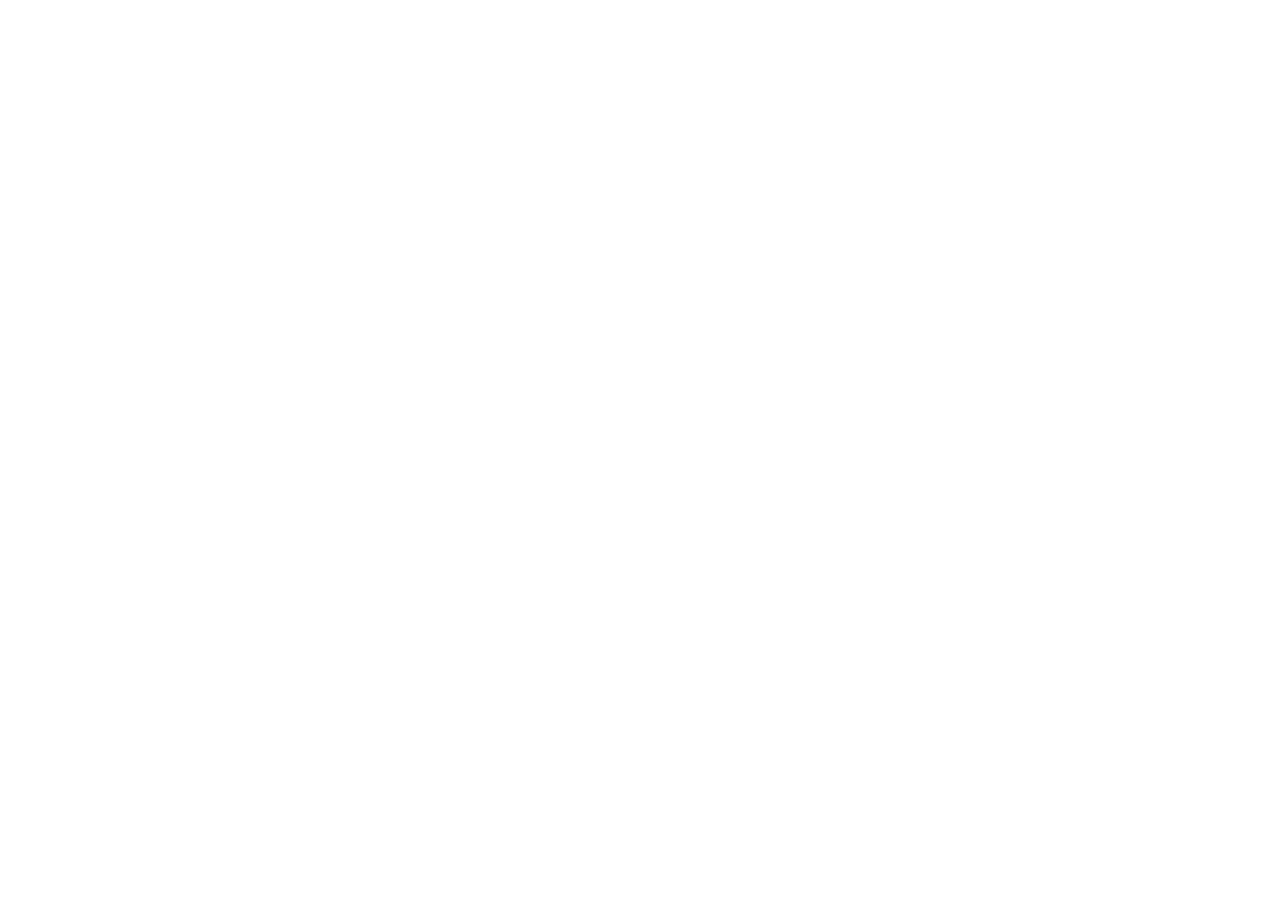
==== about.html @ 64f90c3c "Dillmill" ====
<!DOCTYPE html>
<html lang="en">

<head>
    <meta charset="UTF-8">
    <meta name="viewport" content="width=device-width, initial-scale=1.0">
    <title>Home | Dillmill Project</title>
    <!-- ===Tab icon=== -->
    <link rel="shortcut icon" href="./assets/images/fav-icon.png" type="image/x-icon">
    <!-- ===Core Theme style=== -->
    <link rel="stylesheet" href="./assets/css/style.css">
    <!-- ===Bootstrap CSS framework=== -->
    <link rel="stylesheet" href="./assets/css/bootstrap.min.css">
    <!-- ===Fontawesome font version 5.15.2=== -->
    <link rel="stylesheet" href="./assets/css/fontawesome.min.css">
    <!-- ===Core Theme Responsive Style=== -->
    <link rel="stylesheet" href="./assets/css/responsive.css">
    <!-- ===Pacifico Font from Google Font=== -->
    <link rel="preconnect" href="https://fonts.gstatic.com">
    <link rel="stylesheet" href="https://fonts.googleapis.com/css2?family=Pacifico&display=swap">
</head>

<body>




    <!-- All Javascript Files are Connected -->
    <script src="./assets/js/jquery-1.2.min.js"></script>
    <script src="./assets/js/jquery-migrate.min.js"></script>
    <script src="./assets/js/popper.min.js"></script>
    <script src="./assets/js/bootstrap.min.js"></script>
    <script src="./assets/js/fontawesome.min.js"></script>
    <script src="./assets/js/6332f77505.js"></script>
    <script src="./assets/js/main.js"></script>
</body>

</html>
---- assets/css/style.css ----
/* 
    Theme Name: DillMill,
    Version: 1.2,
    Design by Mahadi Hassan
*/


/* === Pasifico Font Connected=== */

@font-face {
    src: url(../font/Pacifico.ttf);
    font-family: 'Pasifico-RegularFont';
}


/* === Open Sans Hebrew Condensed Font === */

@font-face {
    src: url(../font/OpenSansHebrewCondensed-Regular.ttf);
    font-family: 'OpenSansHebrewCondensed-Regular';
}

@font-face {
    src: url(../font/OpenSansHebrewCondensed-Bold.ttf);
    font-family: 'OpenSansHebrewCondensed-Bold';
}

@font-face {
    src: url(../font/OpenSansHebrewCondensed-Light.ttf);
    font-family: 'OpenSansHebrewCondensed-Light';
}

@font-face {
    src: url(../font/OpenSansHebrewCondensed-ExtraBold.ttf);
    font-family: 'OpenSansHebrewCondensed-ExtraBold';
}


/* ===Core Style Root Varriable=== */

:root {
    --home_banner: url(../images/home_banner.png);
    --btn_color: #fa6c48;
    --head_main_font: 'Anton', sans-serif;
}


/* ===Defult CSS are Start from here===*/

* {
    margin: 0;
    padding: 0;
    outline: 0;
    list-style: none;
    text-decoration: none;
}

a:hover {
    text-decoration: none !important;
}

.clr {
    clear: both;
}


/* ===Header Section Start=== */

#header {
    background: #fa6c48;
    padding: 10px 0px;
}

.ths_call_center {
    text-align: center;
}

.ths_call_center a {
    color: #fff;
    font-size: 18px;
}

.offer p {
    color: #fff;
    margin-bottom: 0 !important;
}

.login_lang ul {
    margin-bottom: 0 !important;
}

.login_lang ul li {
    display: inline-block;
}

.login_lang ul li a {
    color: #fff;
    display: inline-block;
    padding: 0px 10px;
    position: relative;
}

.acc_icon {
    background: rgb(0 0 0 / 22%);
    border-radius: 50%;
    height: 20px;
    width: 20px;
    display: inline-block;
    position: relative;
}

.acc_icon i {
    font-size: 10px;
    position: absolute;
    top: 5px;
    left: 6px;
}

.lang_option {
    position: relative;
}

.login span {
    margin-bottom: -5px;
}

.lang_option::before {
    position: absolute;
    right: -20px;
    top: 2px;
    font-family: 'Font Awesome 5 Pro';
    content: '\f078';
    font-size: 12px;
    color: gray;
}


/* ===Header Section End=== */


/* === Navigation Section Start=== */

#navigation_bar {
    background: #fff;
}

.navigation_main {
    padding: 15px 0px;
}

.nav_logo {
    text-align: center;
    font-size: 32px;
}

.nav_logo {
    text-align: center;
    font-size: 32px;
    font-family: 'Pasifico-RegularFont';
}

.logo_part_1 {
    color: #fa6c48;
}

.logo_part_2 {
    color: #140735;
}

.nav_list {
    text-align: center;
}

.nav_list ul {
    margin-bottom: 0 !important;
}

.nav_list ul li {
    display: inline-block;
}

.nav_list ul li a {
    font-size: 22px;
    font-family: 'OpenSansHebrewCondensed-Bold';
    padding: 10px 20px;
    color: #111;
    position: relative;
    display: inline-block;
    transition: all linear .5s;
}

.nav_list ul li a:hover {
    color: #fa6c48;
}

.nav_list ul li a::after {
    position: absolute;
    content: '';
    bottom: 0;
    left: 50%;
    width: 0px;
    height: 2px;
    background: #fa6c48;
    transform: translate(-50%, -50%);
    transition: all linear .5s;
}

.nav_list ul li a:hover::after {
    width: 19px;
}

.nav_active {
    color: #fa6c48 !important;
}

.search_cart {
    text-align: right;
}

.search_cart ul {
    margin-bottom: 0;
}

.search_cart ul li {
    display: inline-block;
    margin: 15px;
    position: relative;
}

a.search_btn {
    font-size: 18px;
    color: #c4d8e3;
    position: relative;
}

a.search_btn:hover {
    color: #c4d8e3;
}

.search_btn::after {
    position: absolute;
    content: '';
    top: 0;
    right: -13px;
    width: 2px;
    height: 100%;
    background: #c4d8e3;
}

a.cart_bag {
    background: #fa6c48;
    height: 30px;
    width: 30px;
    display: block;
    text-align: center;
    border-radius: 50%;
    color: #fff;
    position: relative;
    line-height: 30px;
}

a.cart_bag:hover {
    color: #fff;
}

a.cart_bag .cart_counter {
    color: #111;
    background: #fff;
    height: 15px;
    width: 15px;
    display: block;
    font-size: 12px;
    border-radius: 50%;
    line-height: 15px;
    position: absolute;
    top: -7px;
    right: -4px;
}


/* === Navigation Section End=== */


/* ===Banner Section Start=== */

#banner {
    background: var(--home_banner);
    background-position: center;
    background-size: cover;
    background-repeat: no-repeat;
    position: relative;
}

#banner::after {
    position: absolute;
    content: '';
    background: url(../images/banner_after.png);
    background-repeat: no-repeat;
    bottom: 0;
    left: 0;
    width: 100%;
    height: 70px;
}

.banner_content {
    text-align: center;
    padding: 245px 0px;
    position: relative;
    z-index: 1;
}

.bnr_content_main h1 {
    margin-bottom: 0px !important;
}

.bnr_content_main {
    margin-top: 10px;
    margin-bottom: 10px;
}

.bnr_content_main h1 {
    font-family: var(--head_main_font);
    color: #fff;
    text-transform: uppercase;
    letter-spacing: 5px;
    font-size: 92px;
    text-shadow: 2px 2px 1px #111;
}

.sub_head {
    color: #fff;
    font-size: 22px;
    font-family: 'Pasifico-RegularFont';
    text-shadow: 2px 2px 1px #111;
}

.banner_btn {
    display: inline-block;
    background: var(--btn_color);
    padding: 15px 30px;
    color: #fff;
    font-family: OpenSansHebrewCondensed-Bold;
    letter-spacing: 1px;
    border-radius: 10px;
    margin-top: 60px;
    position: relative;
    /* height: 55px; */
    /* width: 195px; */
    /* line-height: 55px; */
}

.banner_btn::after {
    position: absolute;
    content: '\f30b';
    font-family: 'Font Awesome 5 Pro';
    top: 16px;
    right: 10px;
}

.banner_btn:hover {
    color: #fff;
}

.banner_big_text {
    position: absolute;
    font-size: 250px;
    top: 205px;
    left: 100px;
    font-family: 'Pasifico-RegularFont';
    z-index: -1;
    color: transparent;
    -webkit-text-stroke: .5px aliceblue;
}


/* ===Banner Section End=== */


/* ===About Section Start=== */

.about_main {
    padding: 50px 0px;
    position: relative;
}

.about_main::before {
    position: absolute;
    content: url(../images/about_before.png);
    top: 0;
    left: 0;
}

.about_main::after {
    position: absolute;
    content: url(../images/about_after.png);
    bottom: 0;
    right: 0;
}

.about_title {
    text-align: center;
}

.about_title img {
    display: inline-block;
}

.abt_title_text {
    margin-top: 25px;
}

.at_title {
    display: block;
    text-transform: uppercase;
}

.at_p-1 {
    font-family: 'OpenSansHebrewCondensed-Bold';
    font-size: 42px;
    color: #140735;
    margin-right: 5px;
}

.at_p-2 {
    font-size: 42px;
    font-family: 'OpenSansHebrewCondensed-Light';
    color: #fa7654;
    margin-left: 5px;
}

.abt_bg {
    position: absolute;
    left: 50%;
    transform: translate(-50%, -50%);
    font-size: 78px;
    font-family: 'Pasifico-RegularFont';
    color: transparent;
    -webkit-text-stroke: 1px #111;
    opacity: 0.1;
    top: 159px;
}

.about_details {
    text-align: center;
    padding: 0px 220px;
    font-size: 21px;
    font-family: 'OpenSansHebrewCondensed-Regular';
    color: #003;
}

.fruit {
    text-align: center;
}

.food_card {
    background: #f2f2f2;
    padding: 15px 10px;
    height: 260px;
    overflow: hidden;
    box-shadow: 0px 0px 10px -5px rgb(0 0 0 / 50%);
    transition: all linear 0.35s;
    width: 510px;
}

.food_card:hover {
    transform: translate(0px, -10px);
}

.food_card ul {
    margin-bottom: 0 !important;
}

.food_card ul li {
    display: inline-block;
}

.fc-img {
    width: 240px;
    position: relative;
}

.fc-img img {
    position: absolute;
    bottom: -100px;
    left: -60px;
}

.fc-details {
    margin-left: -30px;
    padding: 37px 0px;
    /* position: relative; */
}


/* .fc-details::after {
    position: absolute;
    content: url(../images/card_after.png);
    bottom: -90px;
    right: -50px;
} */

.card-after-1 {
    position: relative;
}

.card-after-1::after {
    position: absolute;
    content: url(../images/card_after.png);
    bottom: -90px;
    right: -50px;
}

.card-after-2 {
    position: relative;
}

.card-after-2::after {
    position: absolute;
    content: url(../images/card_after-1.png);
    bottom: -90px;
    right: -50px;
}

.fc-details h3 {
    font-family: 'OpenSansHebrewCondensed-ExtraBold';
    letter-spacing: 2px;
    color: #140735;
}

.fc-details p {
    font-family: 'OpenSansHebrewCondensed-light';
    color: #b3adb8;
    font-size: 18px;
    letter-spacing: 2px;
}


/* ===About Section End=== */


/* ===Counter Section Start=== */

#counter {
    background: #000033;
    position: relative;
    z-index: 1;
}

#counter::after {
    position: absolute;
    content: '';
    top: 0;
    left: 0;
    background: url(../images/counter_bg.png);
    height: 100%;
    width: 100%;
    background-position: center;
    background-repeat: no-repeat;
    background-size: cover;
    z-index: -1;
}

.counter-bg {
    position: relative;
}

.counter-bg::before {
    position: absolute;
    content: url(../images/wave-white-hor.png);
    top: -55px;
    right: 0;
    transform: rotate( -180deg);
}

.counter-bg::after {
    position: absolute;
    content: url(../images/wave-white-hor.png);
    bottom: -55px;
    right: 0;
}

.counter_main {
    padding: 100px 0px;
}

.counter_body {
    text-align: center;
}

.counter_number {
    color: #fff;
    font-size: 42px;
    font-family: 'OpenSansHebrewCondensed-Bold';
}

.counter_body p {
    font-family: 'OpenSansHebrewCondensed-Light';
    color: #fff;
    letter-spacing: 2px;
    font-size: 16px;
}


/* ===Counter Section End=== */


/* ===Product Selection area start=== */

.products_main {
    padding: 85px 0px;
    position: relative;
}

.products_main::after {
    position: absolute;
    content: url(../images/product_main_after.png);
    left: 0;
    bottom: 0;
}

.product_head {
    text-align: center;
}

.product_title_text {
    margin-top: 25px;
}

.pt_title {
    display: block;
    position: relative;
}

.pt_title .pt-p1 {
    color: #003;
    font-size: 42px;
    font-family: 'OpenSansHebrewCondensed-Bold';
    text-transform: uppercase;
}

.pt_title .pt-p2 {
    font-size: 42px;
    margin-left: 20px;
    font-family: 'OpenSansHebrewCondensed-Light';
    color: #fa6c48;
}

.pt_bg {
    font-size: 78px;
    font-family: 'Pasifico-RegularFont';
    color: transparent;
    -webkit-text-stroke: 1px #111;
    opacity: 0.1;
    position: absolute;
    bottom: 68px;
    left: 50%;
    transform: translate(-50%, -50%);
}

.pt_details {
    margin-top: 25px;
}

.pt_details p {
    font-family: 'OpenSansHebrewCondensed-Regular';
    color: #000033;
    font-size: 21px;
    padding: 0px 210px;
}

.pt_tab_link {
    text-align: center;
}

.pt_tab_link ul {
    margin-bottom: 0 !important;
}

.pt_tab_link ul li {
    display: inline-block;
}

.pt_tab_link ul li a {
    display: block;
    height: 100px;
    width: 100px;
    color: #003;
    transition: all linear .35s;
    border: 1px solid transparent;
}

.pt_tab_link ul li a:hover {
    border: 1px solid #fa6c48;
    color: #fa6c48;
}

.product-card {
    text-align: center;
    border: .5px solid #e1e1e1;
    width: 256px;
    height: 335px;
    position: relative;
    cursor: pointer;
    transition: all ease-in-out .25s;
    overflow: hidden;
}

.product-card:hover {
    border: .5px solid #fa6c48;
}

.pc-rating ul li {
    display: inline-block;
    color: #FFDF00;
}

.pc-title h4 {
    font-size: 24px;
    font-family: 'OpenSansHebrewCondensed-Bold';
    color: #003;
}

.pc-main-price {
    margin-bottom: 0 !important;
    font-size: 18px;
    font-family: 'OpenSansHebrewCondensed-Bold';
    color: #003;
}

.pc-offer-price {
    position: relative;
}

.pc-offer-price::after {
    position: absolute;
    height: 2.5px;
    width: 47px;
    background: #003;
    top: 11px;
    left: 0;
    content: '';
}

.pc-ovly {
    position: absolute;
    height: 100%;
    width: 100%;
    background: rgba(210, 209, 209, 0.47);
    top: 0;
    left: 0;
    opacity: 0;
    transition: all ease-in-out 0.35s;
    transform: translate(50px, 30px);
    z-index: 1;
}

.pc-ovly-main {
    position: relative;
    padding: 143px 0px;
}

.pc-ovly-cart {
    display: block;
    color: #fff;
    height: 50px;
    width: 50px;
    margin: auto;
    background: red;
    line-height: 50px;
    border-radius: 50%;
}

.pc-ovly-cart:hover {
    color: #fff;
    background: #000033;
}

.pc-like:hover {
    color: #111;
}

.pc-like {
    position: absolute;
    top: 10px;
    right: 15px;
    color: #fa6c48;
}

.pc-hot-feature {
    background: #fa6c48;
    display: block;
    position: absolute;
    transform: rotate(-90deg);
    font-size: 18px;
    font-family: 'OpenSansHebrewCondensed-Bold';
    color: #fff;
    border-top-left-radius: 25px;
    border-bottom-left-radius: 25px;
    top: 17px;
    left: 0;
    height: 30px;
    width: 65px;
    line-height: 30px;
    z-index: 9;
}

.pc-hot-save-offer {
    position: absolute;
    display: block;
    right: 0;
    top: 12px;
    background: #003;
    height: 30px;
    width: 55px;
    line-height: 30px;
    color: #fff;
    font-size: 18px;
    font-family: 'OpenSansHebrewCondensed-Bold';
    border-top-left-radius: 25px;
    border-bottom-left-radius: 25px;
    /* z-index: 9; */
}

.product-card:hover>.pc-ovly {
    opacity: 1;
    transform: translate(0px, 0px);
}

.product-card-more-btn {
    text-align: center;
    padding: 25px 0px;
}

.product-card-more-btn a {
    display: inline-block;
    background: var(--btn_color);
    color: #fff;
    width: 190px;
    height: 50px;
    line-height: 50px;
    border-radius: 15px;
    transition: all ease .35s;
    font-size: 18px;
    font-family: 'OpenSansHebrewCondensed-Bold';
}

.product-card-more-btn a:hover {
    box-shadow: 2px 2px 3px 0px rgb(250 108 72);
    color: #fff;
}


/* ===Product Selection area End=== */


/* ===Product offer Deals start=== */

section#offer {
    background: url(../images/offer_bg.png);
    background-repeat: no-repeat;
    background-position: 7px -45px;
    background-size: cover;
}

.offer_main {
    padding: 145px 0px;
}

h2.offer_h2 {
    font-size: 42px;
    font-family: 'OpenSansHebrewCondensed-Bold';
    text-transform: uppercase;
    letter-spacing: 5px;
}

h2.offer_h2 span {
    font-family: 'OpenSansHebrewCondensed-Light';
    margin-left: 15px;
}

.offer_body_head p {
    font-size: 18px;
    font-family: 'OpenSansHebrewCondensed-Light';
}

.offer_body {
    background: #000033;
    color: #fff;
    padding: 100px 80px;
    width: 920px;
    height: 575px;
    margin: auto;
    border-radius: 10px;
    box-shadow: 0px 0px 4px 2px #000033bd;
    position: relative;
}

span.discount_before {
    font-family: 'Pasifico-RegularFont';
    font-size: 52px;
    color: #dfe1e5;
    position: absolute;
    top: -65px;
    left: -31px;
    z-index: 1;
    letter-spacing: 3px;
}

.offer-list-col ul li {
    margin-top: 25px;
}

.ol-col-body {
    display: flex;
    flex-direction: row;
    transition: all linear .35s;
}

.ol-col-details {
    margin-left: 15px;
}

.ol-col-details p {
    margin-bottom: 0 !important;
    font-family: 'OpenSansHebrewCondensed-Regular';
    text-align: justify;
    font-size: 14px;
    margin: 15px 0px;
}

.ol-col-icon {
    height: 70px;
    width: 70px;
    /* background: red; */
    border-radius: 50%;
    text-align: center;
    line-height: 70px;
    color: #111;
    transition: all linear .5s;
}

.ol-icon-1 {
    background: #ffb85f;
}

.ol-icon-2 {
    background: #ff7a5a;
}

.ol-icon-3 {
    background: #fcf4d9;
}

.ol-icon-4 {
    background: #8ed2c9;
}

.ol-icon-5 {
    background: #00aaa0;
}

.ol-icon-6 {
    background: #ff7a5a;
}

.ol-col-body:hover>.ol-icon-1,
.ol-col-body:hover>.ol-icon-2,
.ol-col-body:hover>.ol-icon-3,
.ol-col-body:hover>.ol-icon-4,
.ol-col-body:hover>.ol-icon-5,
.ol-col-body:hover>.ol-icon-6 {
    background: #1b1037;
    color: #fff;
}


/* ===Product offer Deals End=== */


/* ===Gallery Section Start=== */

.gallery-col {
    cursor: pointer;
}

.gallery_img {
    position: relative;
    display: block;
    text-align: center;
}

.gallery_title {
    position: absolute;
    width: 100%;
    left: 50%;
    top: 185px;
    transform: translate(-50%, -50%);
    font-size: 42px;
    color: #fff;
    font-family: 'OpenSansHebrewCondensed-Bold';
}


/* ===Gallery Section End=== */


/* ===Service Process Start=== */

.service_process_main {
    background: url(../images/process_bg.png);
    background-repeat: no-repeat;
    background-position: center;
    background-size: cover;
    position: relative;
    z-index: 1;
}

.service_process_main::before {
    content: url(../images/wave-white-hor.png);
    position: absolute;
    top: -7px;
    left: 0;
    transform: rotate( -180deg);
    width: 100%;
}

.service_process_main::after {
    position: absolute;
    content: '';
    top: 0;
    left: 0;
    height: 100%;
    width: 100%;
    background: #2b1d49d9;
    z-index: -1;
}

.sp-process {
    background: url(../images/process_system_bg.png);
}

ul.pcc-list {
    margin-bottom: 0;
    padding: 15px 65px;
}

ul.pcc-list li {
    display: block;
    float: left;
    font-size: 21px;
    font-family: 'OpenSansHebrewCondensed-Bold';
    color: #000033;
    text-transform: uppercase;
}

span.pc-text {
    display: block;
    font-size: 16px;
    font-family: 'OpenSansHebrewCondensed-Light';
    text-transform: uppercase;
}

.pc-details {
    padding: 0px 15px;
}

.sp-body {
    position: relative;
}

.sp-process {
    background: url(../images/process_system_bg.png);
    background-color: #fff;
    background-position: center;
    background-repeat: no-repeat;
    background-size: cover;
    padding: 45px 0px;
    border-radius: 5px;
    position: absolute;
    bottom: -160px;
    left: 50%;
    transform: translate(-50%, -50%);
    width: 100%;
    box-shadow: 0px 0px 24px 6px rgb(0 0 0 / 15%);
}

a.playButton:hover>i {
    transform: scale(1.5);
}

a.playButton i {
    font-size: 42px;
    color: #fff;
    transition: all ease-out .5s;
    transform: scale(1);
}

a.playButton {
    display: block;
    text-align: center;
    padding: 175px 0px;
}

span.sp_special-products {
    font-family: 'Pasifico-RegularFont';
    font-size: 84px;
    color: #fff;
    position: absolute;
    right: -387px;
    bottom: 90px;
    opacity: 0.2;
}


/* ===Service Process End=== */


/* ===New Arrival Section Start=== */

.new_arrival_main {
    padding-top: 200px !important;
    padding-bottom: 150px !important;
}

.new_arrival_head {
    text-align: center;
}

.nah_head_title {
    position: relative;
}

.nah_title {
    font-size: 42px;
    color: #000033;
    font-family: 'OpenSansHebrewCondensed-Bold';
    letter-spacing: 2px;
    text-transform: uppercase;
    display: block;
}

.nah_title span {
    color: #fa6c48;
    font-family: 'OpenSansHebrewCondensed-Light';
}

.nah_after {
    font-size: 76px;
    color: transparent;
    -webkit-text-stroke: 1px #111;
    font-family: 'Pasifico-RegularFont';
    position: absolute;
    top: 18px;
    left: 50%;
    transform: translate(-50%, -50%);
    opacity: 0.1;
}

.nah_head_details p {
    font-family: 'OpenSansHebrewCondensed-Regular';
    font-size: 21px;
    color: #000033;
    padding: 0px 210px;
}

.new_product_bg {
    position: relative;
}

.npbg-ovly {
    position: absolute;
    bottom: 65px;
    right: 75px;
    font-family: 'Pasifico-RegularFont';
    font-size: 100px;
    color: #fff;
}

.new_product_sm-1 {
    padding: 0px 33px;
}

.new_product_rating ul {
    margin-bottom: 0;
}

.new_product_rating ul li {
    display: inline-block;
    color: #ffdf00;
}

h3.npd-title {
    font-family: 'OpenSansHebrewCondensed-Bold';
    text-transform: uppercase;
    font-size: 18px;
    color: #000033;
    margin-top: 15px;
}

span.new_product_price {
    font-family: 'OpenSansHebrewCondensed-Bold';
    color: #000033;
}


/* ===New Arrival Section End=== */


/* ===Our latest news Section Start=== */

.our_latest_news {
    background: #fffdef;
    padding: 95px 0px;
}

.latest-news_head {
    position: relative;
}

h2.ln_title {
    font-family: 'OpenSansHebrewCondensed-Bold';
    color: #000033;
    text-transform: uppercase;
    font-size: 42px;
    margin-left: 100px;
    margin-bottom: 0;
}

h2.ln_title span {
    font-family: 'OpenSansHebrewCondensed-Light';
    color: #fa6c48;
}

.latest_news_details p {
    font-family: 'OpenSansHebrewCondensed-Bold';
    font-size: 22px;
    color: #000033;
}

.latest_ovly {
    font-family: 'Pasifico-RegularFont';
    font-size: 78px;
    color: transparent;
    -webkit-text-stroke: 1px #000;
    opacity: .1;
    position: absolute;
    top: -50px;
    left: 30px;
}

.blog_card_details {
    margin-top: 15px;
}

span.blog-card-date {
    font-family: 'OpenSansHebrewCondensed-Regular';
    font-size: 18px;
    text-transform: uppercase;
    color: #000033;
}

span.blog-card-published {
    color: #bbbbba;
}

h3.blog-card-tite {
    font-family: 'OpenSansHebrewCondensed-Bold';
    color: #000033;
    font-size: 32px;
    margin-top: 10px;
}

a.blog-read_more_btn {
    color: #000033;
    font-family: 'OpenSansHebrewCondensed-Bold';
    font-size: 20px;
    transition: all linear .5s;
}

a.blog-read_more_btn:hover {
    color: #fa6c48;
}

.latest_news_blog_card {
    padding: 55px 0px 0px;
}


/* ===Our latest news Section End=== */


/* ===Footer Section Start=== */

.footer_main {
    background: #000033;
    position: relative;
    z-index: 1;
    padding: 90px 0px;
}

.footer_main::after {
    position: absolute;
    content: '';
    background: url(../images/footer_bg.png);
    background-repeat: no-repeat;
    background-size: cover;
    background-position: center;
    top: 0;
    left: 0;
    height: 100%;
    width: 100%;
    z-index: -1;
}

h2.ft-title {
    color: #fff;
    font-size: 42px;
    font-family: 'OpenSansHebrewCondensed-Bold';
}

p.footer-details {
    color: #fff;
    font-size: 18px;
    font-family: 'OpenSansHebrewCondensed-Light';
}

.footer_email_subscribe {
    text-align: center;
}

input.get_footer_email {
    padding: 9px 40px;
    width: 370px;
    height: 60px;
    background: #3a2f538f;
    border: 0;
    color: #fff;
    border-radius: 5px;
    font-family: 'OpenSansHebrewCondensed-Regular';
    margin-right: 10px;
}

input.footer_btn {
    width: 180px;
    height: 60px;
    background: var(--btn_color);
    border: 0;
    font-size: 18px;
    font-family: 'OpenSansHebrewCondensed-Bold';
    color: #fff;
    border-radius: 5px;
    margin-left: 10px;
}

ul.footer_social li {
    display: inline-block;
}

h3.footer_info-title {
    font-family: 'Pasifico-RegularFont';
    font-size: 32px;
    color: #fff;
}

.footer_info-details p {
    color: #fff;
    font-family: 'OpenSansHebrewCondensed-Light';
}

a.ft_social {
    display: block;
    height: 40px;
    width: 40px;
    line-height: 40px;
    color: #fff;
}

.footer_info-details ul li a {
    display: block;
    color: #fff;
    font-family: 'OpenSansHebrewCondensed-Light';
    font-size: 18px;
}

.footer_detail {
    padding: 35px 0px 0px;
}

.footer_copyright {
    text-align: center;
    color: #fff;
}

span.footer_ovly {
    position: absolute;
    color: #fff;
    font-family: 'Pasifico-RegularFont';
    font-size: 170px;
    bottom: -95px;
    left: 50%;
    transform: translate(-50%, -50%);
    opacity: .1;
    z-index: -1;
}


/* ===Footer Section End=== */
---- assets/css/responsive.css ----
/* 
    

*/
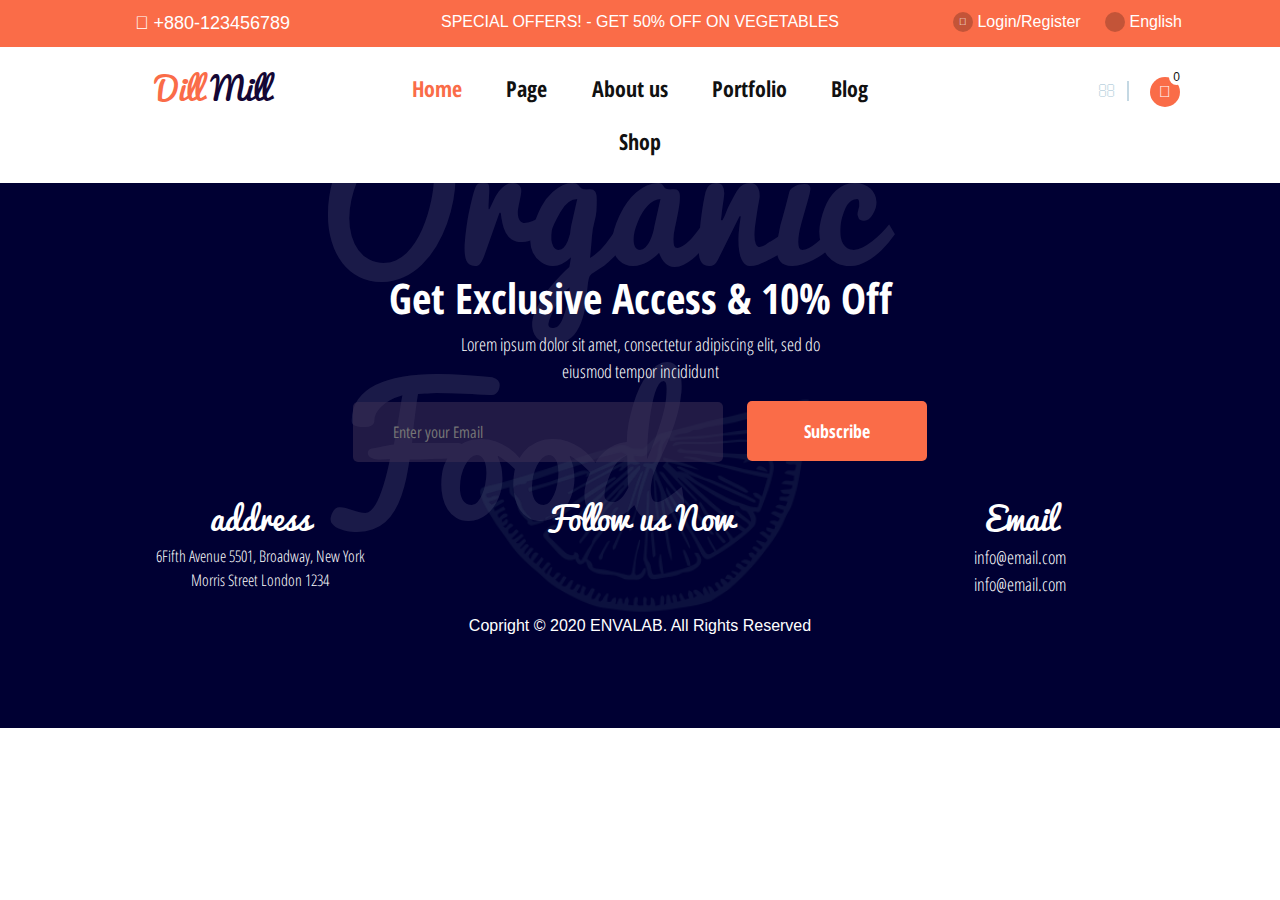
==== commit a8b9879f: "Initial Update Check-1" ====
--- a/about.html
+++ b/about.html
@@ -22,7 +22,209 @@
 
 <body>
 
-
+    <!-- ===Header Section Start=== -->
+    <header id="header">
+        <div class="container">
+            <!-- / -->
+            <div class="top_header_section">
+                <div class="row">
+                    <div class="col-md-3">
+                        <div class="ths_call_center text text-center">
+                            <a href="#">
+                                <i class="fas fa-headset"></i>
+                                <span>+880-123456789</span>
+                            </a>
+                        </div>
+                    </div>
+                    <div class="col-md-6">
+                        <div class="offer text-center">
+                            <p>SPECIAL OFFERS! - GET 50% OFF ON VEGETABLES</p>
+                        </div>
+                    </div>
+                    <div class="col-md-3">
+                        <div class="login_lang text-center">
+                            <ul>
+                                <li>
+                                    <a href="#" class="login">
+                                        <span class="acc_icon">
+                                            <i class="fas fa-lock"></i>
+                                        </span>
+                                        <span>Login/Register</span>
+                                    </a>
+                                </li>
+                                <li>
+                                    <a href="#" class="login">
+                                        <span class="acc_icon">
+                                            <i class="fas fa-pennant"></i>
+                                        </span>
+                                        <span class="lang_option">English</span>
+                                    </a>
+                                </li>
+                            </ul>
+                        </div>
+                    </div>
+                </div>
+            </div>
+        </div>
+    </header>
+    <!-- ===Header Section End=== -->
+
+    <!-- ===Navigation Section Start=== -->
+    <nav id="navigation_bar">
+        <div class="container">
+            <div class="navigation_main">
+                <div class="row">
+                    <!-- ===Logo part=== -->
+                    <div class="col-md-3">
+                        <a href="#">
+                            <div class="nav_logo">
+                                <span class="logo logo_part_1">Dill</span>
+                                <span class="logo logo_part_2">Mill</span>
+                            </div>
+                        </a>
+                    </div>
+                    <!-- ===Navigation Part=== -->
+                    <div class="col-md-6">
+                        <div class="nav_list">
+                            <ul>
+                                <li>
+                                    <a href="#" class="nav_active">Home</a>
+                                </li>
+                                <li>
+                                    <a href="#">Page</a>
+                                </li>
+                                <li>
+                                    <a href="about.html">About us</a>
+                                </li>
+                                <li>
+                                    <a href="#">Portfolio</a>
+                                </li>
+                                <li>
+                                    <a href="#">Blog</a>
+                                </li>
+                                <li>
+                                    <a href="#">Shop</a>
+                                </li>
+                            </ul>
+                        </div>
+                    </div>
+                    <!-- ===Search and Cart Part=== -->
+                    <div class="col-md-3">
+                        <div class="search_cart">
+                            <ul>
+                                <li>
+                                    <a href="#" class="search_btn">
+                                        <i class="fas fa-search"></i>
+                                    </a>
+                                </li>
+                                <li>
+                                    <a href="#" class="cart_bag">
+                                        <i class="fas fa-shopping-cart"></i>
+                                        <span class="cart_counter">0</span>
+                                    </a>
+                                </li>
+                            </ul>
+                        </div>
+                    </div>
+                </div>
+            </div>
+        </div>
+    </nav>
+    <!-- ===Navigation Section End=== -->
+
+    <!-- ===Page Breadcumb Section Start=== -->
+
+    <!-- ===Page Breadcumb Section End=== -->
+
+
+    <!-- ===Footer Section Start=== -->
+    <footer id="footer">
+        <div class="footer_main">
+            <div class="container">
+                <div class="footer">
+                    <!-- footer Head -->
+                    <div class="row">
+                        <div class="col-md-12">
+                            <div class="footer-title text-center">
+                                <h2 class="ft-title">Get Exclusive Access & 10% Off</h2>
+                                <p class="footer-details">Lorem ipsum dolor sit amet, consectetur adipiscing elit, sed do <br> eiusmod tempor incididunt </p>
+                            </div>
+                            <div class="footer_email_subscribe">
+                                <form action="" method="post" class="email_subscribe_form">
+                                    <input type="email" class="get_footer_email" placeholder="Enter your Email" required>
+                                    <input type="button" value="Subscribe" class="footer_btn" required>
+                                </form>
+                            </div>
+                        </div>
+                    </div>
+                    <!-- footer Section -->
+                    <div class="footer_detail">
+                        <div class="row">
+                            <div class="col-md-4 text-center">
+                                <div class="footer_info">
+                                    <h3 class="footer_info-title">address</h3>
+                                    <div class="footer_info-details">
+                                        <p>
+                                            6Fifth Avenue 5501, Broadway, New York <br> Morris Street London 1234</p>
+                                    </div>
+                                </div>
+                            </div>
+                            <div class="col-md-4 text-center">
+                                <div class="footer_info">
+                                    <h3 class="footer_info-title">Follow us Now</h3>
+                                    <div class="footer_info-details">
+                                        <ul class="footer_social">
+                                            <li>
+                                                <a href="#" class="ft_social">
+                                                    <i class="fab fa-facebook-f"></i>
+                                                </a>
+                                            </li>
+                                            <li>
+                                                <a href="#" class="ft_social">
+                                                    <i class="fab fa-twitter"></i>
+                                                </a>
+                                            </li>
+                                            <li>
+                                                <a href="#" class="ft_social">
+                                                    <i class="fab fa-behance"></i>
+                                                </a>
+                                            </li>
+                                            <li>
+                                                <a href="#" class="ft_social">
+                                                    <i class="fab fa-dribbble"></i>
+                                                </a>
+                                            </li>
+                                        </ul>
+                                    </div>
+                                </div>
+                            </div>
+                            <div class="col-md-4 text-center">
+                                <div class="footer_info">
+                                    <h3 class="footer_info-title">Email</h3>
+                                    <div class="footer_info-details">
+                                        <ul>
+                                            <li><a href="mailto:info@email.com">info@email.com</a></li>
+                                            <li><a href="mailto:info@email.com">info@email.com</a></li>
+                                        </ul>
+                                    </div>
+                                </div>
+                            </div>
+                        </div>
+                    </div>
+                    <!-- Footer copyright -->
+                    <div class="footer_copyright">
+                        <div class="row">
+                            <div class="col-md-12">
+                                <span class="ft_copyright">Copright &COPY; 2020 ENVALAB. All Rights Reserved</span>
+                            </div>
+                        </div>
+                    </div>
+                </div>
+            </div>
+            <span class="footer_ovly">Organic Food</span>
+        </div>
+    </footer>
+    <!-- ===Footer Section End=== -->
 
 
     <!-- All Javascript Files are Connected -->
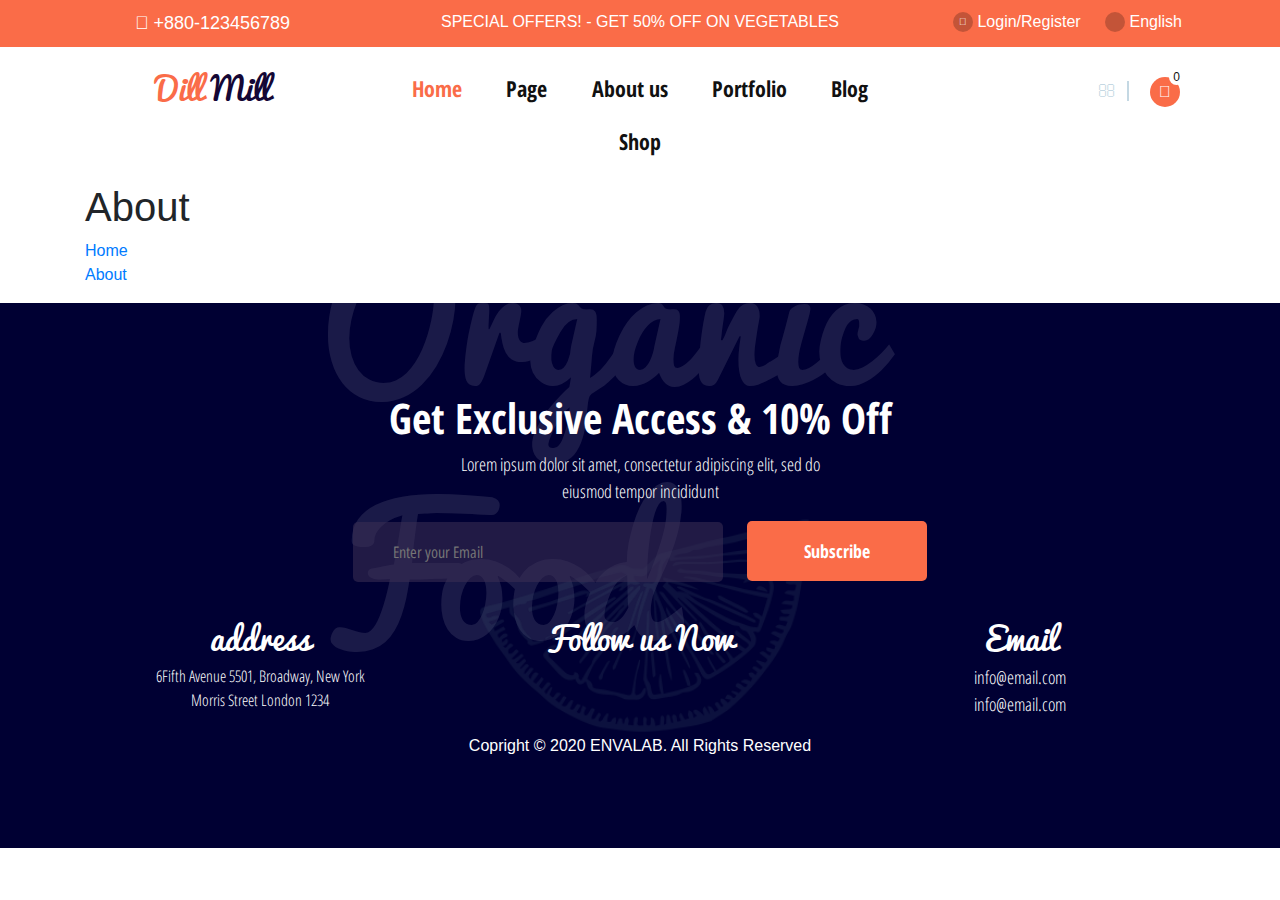
==== commit a6b60cb7: "Initial Primary Update-2" ====
--- a/about.html
+++ b/about.html
@@ -133,7 +133,25 @@
     <!-- ===Navigation Section End=== -->
 
     <!-- ===Page Breadcumb Section Start=== -->
-
+    <section id="about_breadcumb_title">
+        <div class="page-title">
+            <div class="container">
+                <div class="row">
+                    <div class="col-md-12">
+                        <div class="page-title-content">
+                            <h1 class="page-title-text">About</h1>
+                            <div class="page-nav-location">
+                                <ul>
+                                    <li><a href="#">Home</a></li>
+                                    <li><a href="#">About</a></li>
+                                </ul>
+                            </div>
+                        </div>
+                    </div>
+                </div>
+            </div>
+        </div>
+    </section>
     <!-- ===Page Breadcumb Section End=== -->
 
 
--- a/assets/css/style.css
+++ b/assets/css/style.css
@@ -279,6 +279,13 @@
 
 
 /* === Navigation Section End=== */
+
+
+/*>>>>>>>>>>>>>>>>>>>>>>>>>>>>>>>>>>>>>>>>>>>>>>>>>>>>>>>>>>>>>>>>>>
+
+                    Home Page CSS Start
+
+<<<<<<<<<<<<<<<<<<<<<<<<<<<<<<<<<<<<<<<<<<<<<<<<<<<<<<<<<<<<<<<<<<<*/
 
 
 /* ===Banner Section Start=== */
@@ -1404,4 +1411,38 @@
 }
 
 
-/* ===Footer Section End=== */+/* ===Footer Section End=== */
+
+
+/*>>>>>>>>>>>>>>>>>>>>>>>>>>>>>>>>>>>>>>>>>>>>>>>>>>>>>>>>>>>>>>>>
+
+            Home Page Section CSS End
+
+<<<<<<<<<<<<<<<<<<<<<<<<<<<<<<<<<<<<<<<<<<<<<<<<<<<<<<<<<<<<<<<<<*/
+
+
+/*>>>>>>>>>>>>>>>>>>>>>>>>>>>>>>>>>>>>>>>>>>>>>>>>>>>>>>>>>>>>>>>>
+
+            About Page Section CSS Start
+
+<<<<<<<<<<<<<<<<<<<<<<<<<<<<<<<<<<<<<<<<<<<<<<<<<<<<<<<<<<<<<<<<<<*/
+
+
+/* ===Page Title Section Start=== */
+
+.page-title {
+    background: url(../assets/images/about-us-page_breadcumb-bg.png);
+    background-repeat: no-repeat;
+    background-position: center;
+    background-size: cover;
+}
+
+
+/* ===Page Title Section Start=== */
+
+
+/*>>>>>>>>>>>>>>>>>>>>>>>>>>>>>>>>>>>>>>>>>>>>>>>>>>>>>>>>>>>>>>>>
+
+            About Page Section CSS End
+
+<<<<<<<<<<<<<<<<<<<<<<<<<<<<<<<<<<<<<<<<<<<<<<<<<<<<<<<<<<<<<<<<<<*/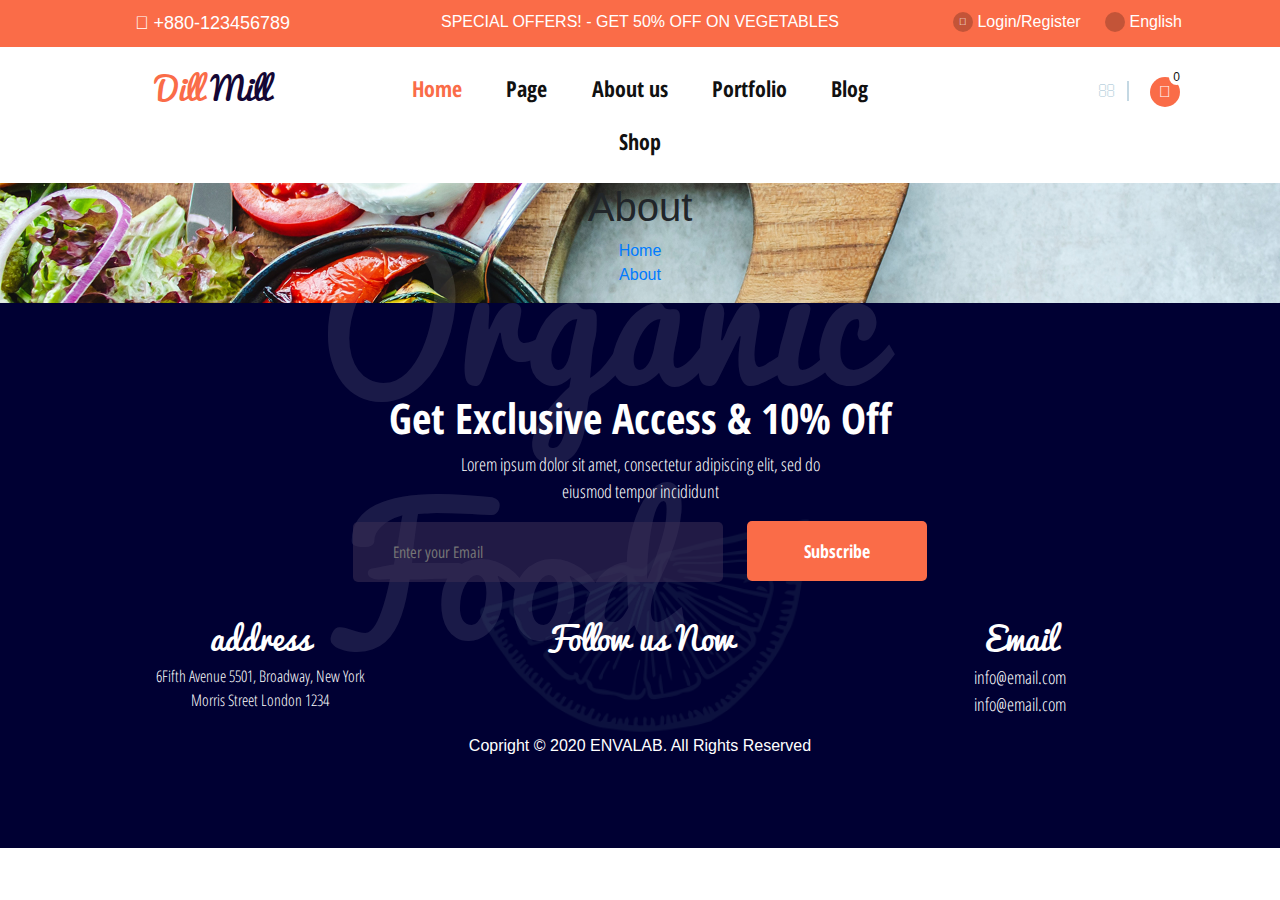
==== commit ed7788bb: "Done" ====
--- a/about.html
+++ b/about.html
@@ -4,7 +4,7 @@
 <head>
     <meta charset="UTF-8">
     <meta name="viewport" content="width=device-width, initial-scale=1.0">
-    <title>Home | Dillmill Project</title>
+    <title>About | Dillmill Project</title>
     <!-- ===Tab icon=== -->
     <link rel="shortcut icon" href="./assets/images/fav-icon.png" type="image/x-icon">
     <!-- ===Core Theme style=== -->
--- a/assets/css/style.css
+++ b/assets/css/style.css
@@ -3,6 +3,16 @@
     Version: 1.2,
     Design by Mahadi Hassan
 */
+
+
+/*======================================
+    CSS Contents
+========================================
+
+
+
+
+========================================*/
 
 
 /* === Pasifico Font Connected=== */
@@ -1431,12 +1441,16 @@
 /* ===Page Title Section Start=== */
 
 .page-title {
-    background: url(../assets/images/about-us-page_breadcumb-bg.png);
+    background: url(../images/about-us-page_breadcumb-bg.png);
     background-repeat: no-repeat;
     background-position: center;
     background-size: cover;
 }
 
+.page-title-content {
+    text-align: center;
+}
+
 
 /* ===Page Title Section Start=== */
 
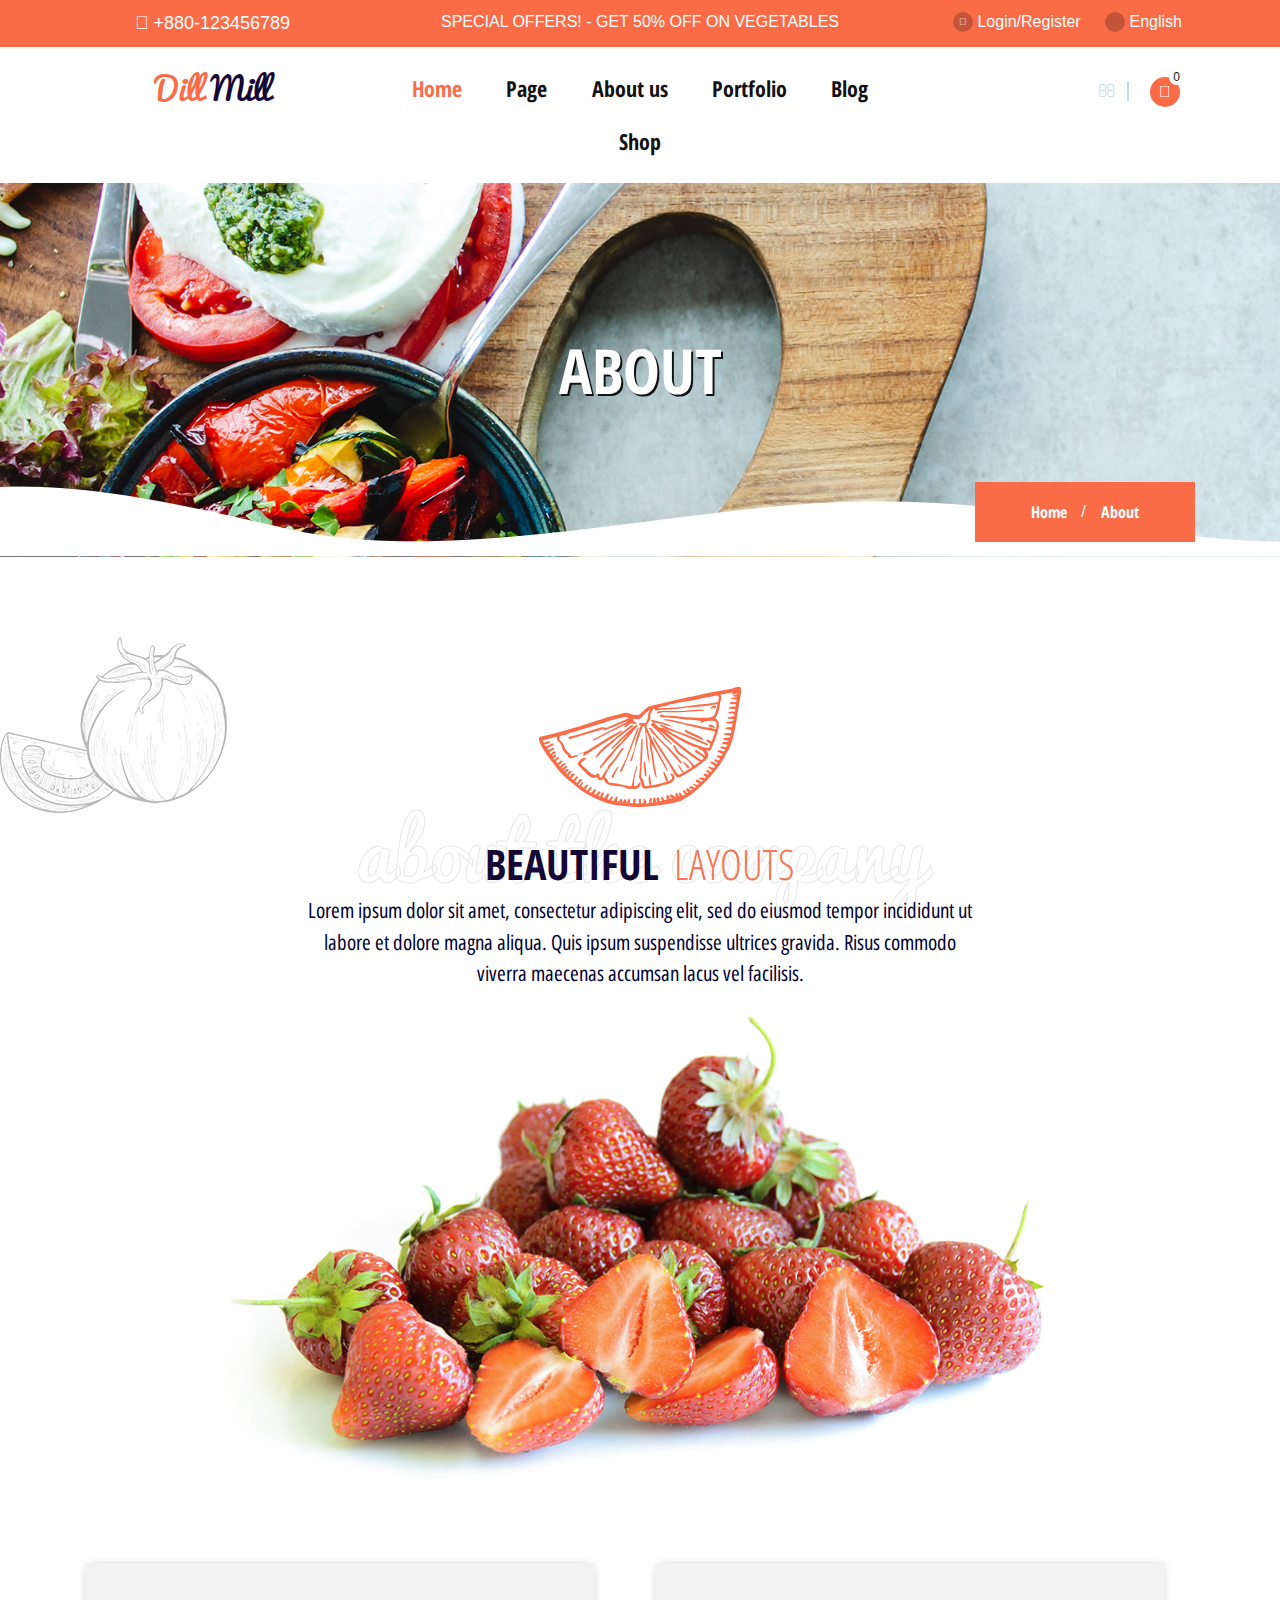
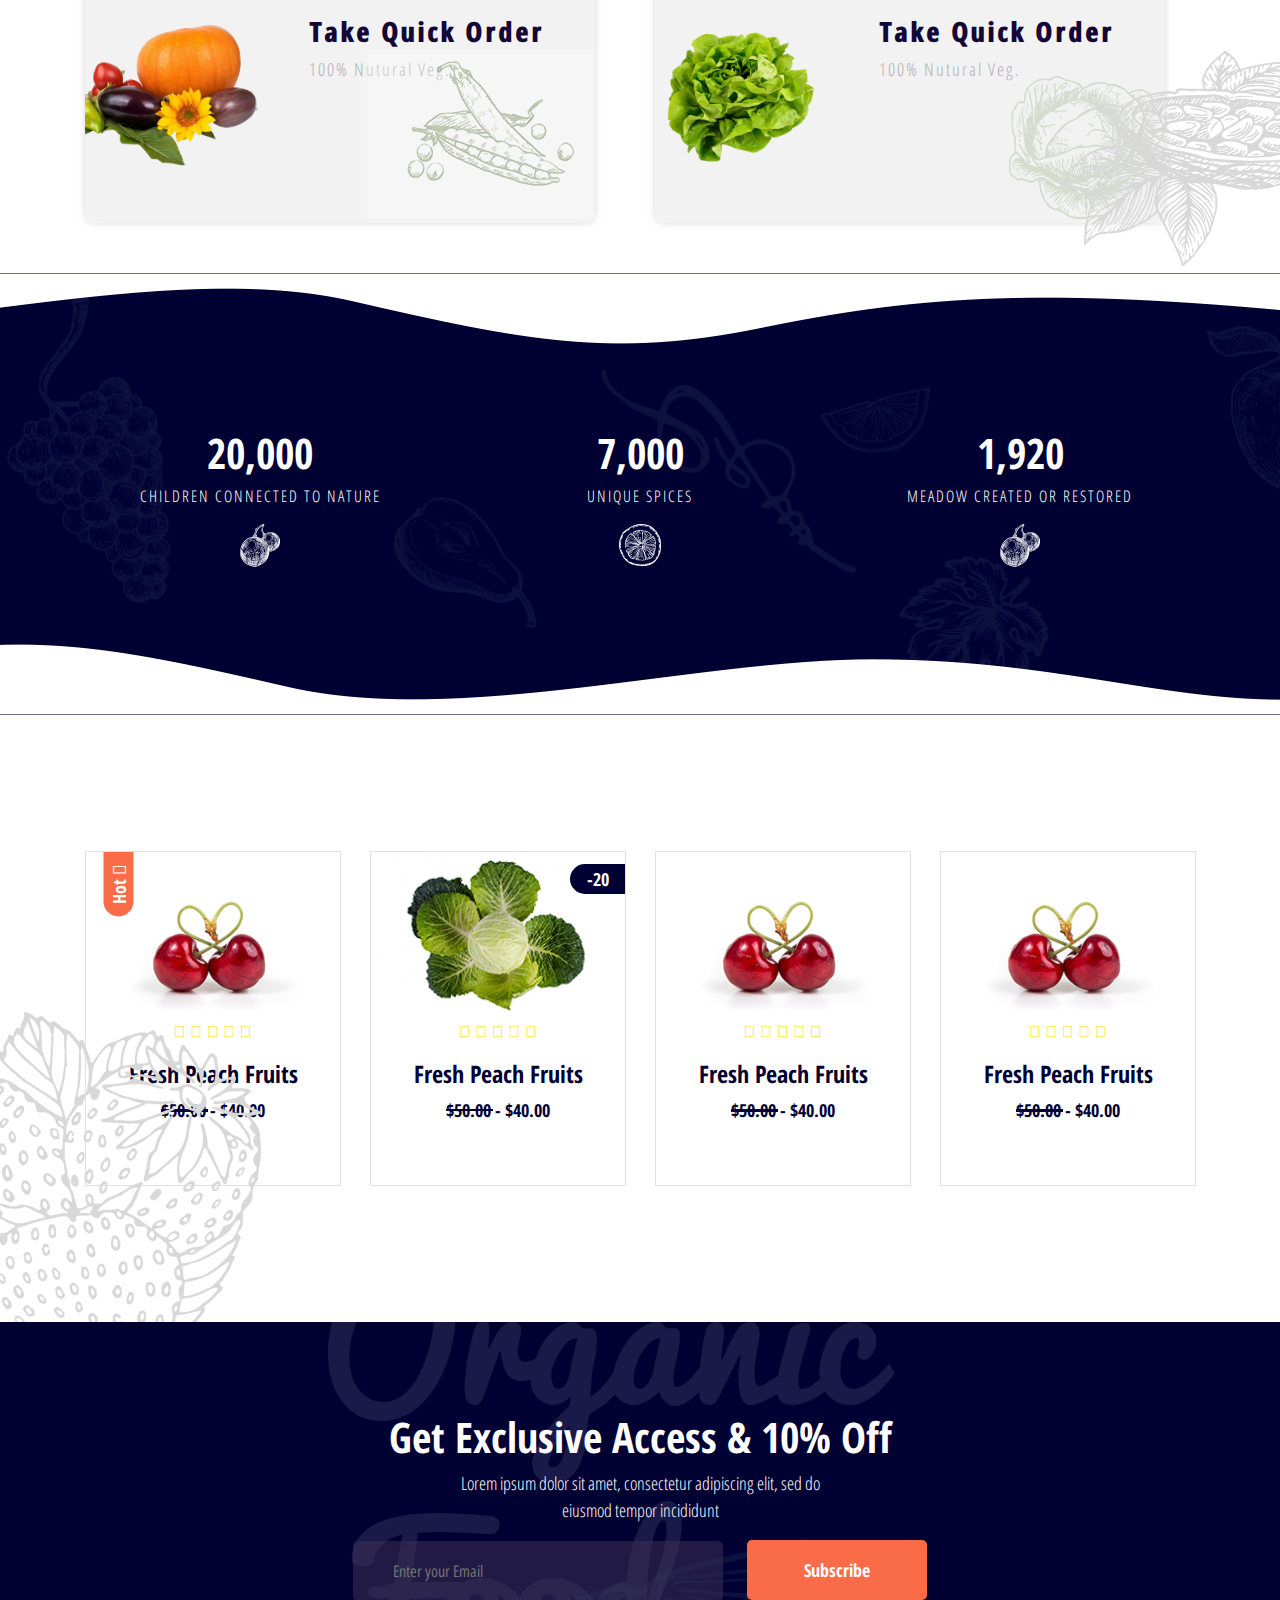
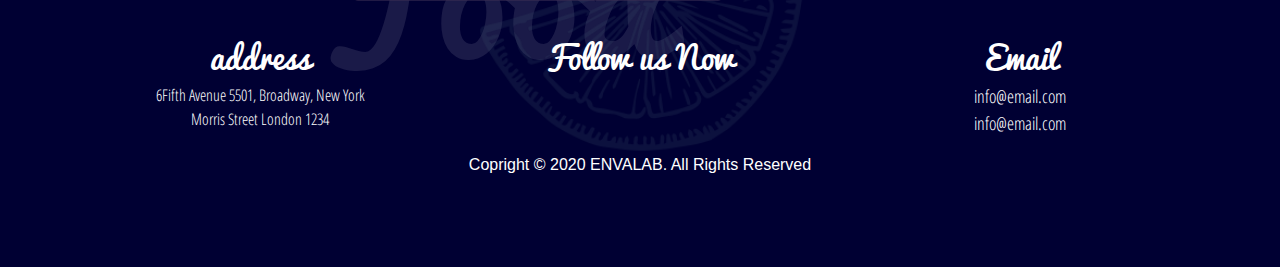
==== commit 2782bf37: "new update" ====
--- a/about.html
+++ b/about.html
@@ -154,6 +154,302 @@
     </section>
     <!-- ===Page Breadcumb Section End=== -->
 
+    <!-- ===About Section Start=== -->
+    <section id="about">
+        <div class="about_main about-page">
+            <div class="container">
+                <div class="row">
+                    <!-- About Head Area -->
+                    <div class="col-md-12">
+                        <!-- Title area -->
+                        <div class="about_title">
+                            <img src="./assets/images/about_head.png" alt="about head image" class="img-fluid">
+                            <div class="abt_title_text">
+                                <span class="at_title"> 
+                                    <span class="at_p-1">Beautiful</span> <span class="at_p-2">Layouts</span>
+                                </span>
+                                <span class="abt_bg">about the company</span>
+                            </div>
+                        </div>
+                        <div class="about_details">
+                            <p>
+                                Lorem ipsum dolor sit amet, consectetur adipiscing elit, sed do eiusmod tempor incididunt ut labore et dolore magna aliqua. Quis ipsum suspendisse ultrices gravida. Risus commodo viverra maecenas accumsan lacus vel facilisis.
+                            </p>
+                        </div>
+                    </div>
+                    <!-- Fruit Image -->
+                    <div class="col-md-12">
+                        <div class="fruit">
+                            <img src="./assets/images/strawberry.png" alt="" class="img-fluid">
+                        </div>
+                    </div>
+                    <!-- Fruit Choice -->
+                    <div class="col-md-12">
+                        <div class="row">
+                            <div class="col-md-6">
+                                <div class="food_card">
+                                    <ul>
+                                        <li class="fc-img">
+                                            <img src="./assets/images/card_fruit-1.png" class="img-fluid" alt="">
+                                        </li>
+                                        <li class="fc-details card-after-1">
+                                            <h3>Take Quick Order</h3>
+                                            <p>100% Nutural Veg.</p>
+                                        </li>
+                                    </ul>
+                                </div>
+                            </div>
+                            <div class="col-md-6">
+                                <div class="food_card">
+                                    <ul>
+                                        <li class="fc-img">
+                                            <img src="./assets/images/card_fruit-2.png" class="img-fluid" alt="">
+                                        </li>
+                                        <li class="fc-details card-after-2">
+                                            <h3>Take Quick Order</h3>
+                                            <p>100% Nutural Veg.</p>
+                                        </li>
+                                    </ul>
+                                </div>
+                            </div>
+                        </div>
+                    </div>
+                </div>
+            </div>
+        </div>
+    </section>
+    <!-- ===About Section End=== -->
+
+
+    <!-- === Counter Section Start === -->
+    <section id="counter" class="py-5">
+        <div class="counter-bg">
+            <div class="container">
+                <div class="counter_main">
+                    <div class="row">
+                        <div class="col-md-4">
+                            <div class="counter_body">
+                                <span class="counter_number">
+                            20,000
+                        </span>
+                                <p class="counter_details">
+                                    CHILDREN CONNECTED TO NATURE
+                                </p>
+                                <span class="counter_icon">
+                            <img src="./assets/images/counter_icon.png" class="img-fluid" alt="counter icon">
+                        </span>
+                            </div>
+                        </div>
+                        <div class="col-md-4">
+                            <div class="counter_body">
+                                <span class="counter_number">
+                           7,000
+                        </span>
+                                <p class="counter_details">
+                                    UNIQUE SPICES
+                                </p>
+                                <span class="counter_icon">
+                            <img src="./assets/images/counter_icon-1.png" class="img-fluid" alt="counter icon">
+                        </span>
+                            </div>
+                        </div>
+                        <div class="col-md-4">
+                            <div class="counter_body">
+                                <span class="counter_number">
+                            1,920
+                        </span>
+                                <p class="counter_details">
+                                    MEADOW CREATED OR RESTORED
+                                </p>
+                                <span class="counter_icon">
+                            <img src="./assets/images/counter_icon.png" class="img-fluid" alt="counter icon">
+                        </span>
+                            </div>
+                        </div>
+                    </div>
+                </div>
+            </div>
+        </div>
+    </section>
+    <!-- === Counter Section End === -->
+
+    <!-- ====Product ShowSection Start==== -->
+    <section id="abt-product-display">
+        <div class="abt-product-display">
+            <div class="container">
+                <!-- Product Card Row One -->
+                <div class="row py-3">
+                    <!-- Product Card-1 -->
+                    <div class="col-md-3">
+                        <div class="product-card">
+                            <div class="product-card-main">
+                                <div class="pcm-img">
+                                    <img src="./assets/images/product-card-1.png" alt="" class="img-fluid">
+                                </div>
+                                <div class="pcm-detail">
+                                    <div class="pc-rating">
+                                        <ul>
+                                            <li><i class="fas fa-star"></i></li>
+                                            <li><i class="fas fa-star"></i></li>
+                                            <li><i class="fas fa-star"></i></li>
+                                            <li><i class="fas fa-star-half-alt"></i></li>
+                                            <li><i class="far fa-star"></i></li>
+                                        </ul>
+                                    </div>
+                                    <div class="pc-title">
+                                        <h4>Fresh Peach Fruits</h4>
+                                    </div>
+                                    <div class="pc-price">
+                                        <p class="pc-main-price">
+                                            <s class="pc-offer-price">$50.00 -</s> $40.00
+                                        </p>
+                                    </div>
+                                </div>
+                            </div>
+                            <!-- Product overlay -->
+                            <div class="pc-ovly">
+                                <div class="pc-ovly-main">
+                                    <a href="#" class="pc-ovly-cart">
+                                        <i class="fas fa-cart-plus"></i>
+                                    </a>
+                                    <a href="#" class="pc-like">
+                                        <i class="far fa-heart"></i>
+                                    </a>
+                                </div>
+                            </div>
+                            <span class="pc-hot-feature">
+                                Hot <i class="fad fa-fire"></i>
+                            </span>
+                        </div>
+                    </div>
+                    <!-- Product Card-2 -->
+                    <div class="col-md-3">
+                        <div class="product-card">
+                            <div class="product-card-main">
+                                <div class="pcm-img">
+                                    <img src="./assets/images/product-card-2.png" alt="" class="img-fluid">
+                                </div>
+                                <div class="pcm-detail">
+                                    <div class="pc-rating">
+                                        <ul>
+                                            <li><i class="fas fa-star"></i></li>
+                                            <li><i class="fas fa-star"></i></li>
+                                            <li><i class="fas fa-star"></i></li>
+                                            <li><i class="fas fa-star-half-alt"></i></li>
+                                            <li><i class="far fa-star"></i></li>
+                                        </ul>
+                                    </div>
+                                    <div class="pc-title">
+                                        <h4>Fresh Peach Fruits</h4>
+                                    </div>
+                                    <div class="pc-price">
+                                        <p class="pc-main-price">
+                                            <del class="pc-offer-price">$50.00 -</del> $40.00
+                                        </p>
+                                    </div>
+                                </div>
+                            </div>
+                            <!-- Product overlay -->
+                            <div class="pc-ovly">
+                                <div class="pc-ovly-main">
+                                    <a href="#" class="pc-ovly-cart">
+                                        <i class="fas fa-cart-plus"></i>
+                                    </a>
+                                    <a href="#" class="pc-like">
+                                        <i class="far fa-heart"></i>
+                                    </a>
+                                </div>
+                            </div>
+                            <span class="pc-hot-save-offer">
+                                -20
+                            </span>
+                        </div>
+                    </div>
+                    <!-- Product Card-3 -->
+                    <div class="col-md-3">
+                        <div class="product-card">
+                            <div class="product-card-main">
+                                <div class="pcm-img">
+                                    <img src="./assets/images/product-card-1.png" alt="" class="img-fluid">
+                                </div>
+                                <div class="pcm-detail">
+                                    <div class="pc-rating">
+                                        <ul>
+                                            <li><i class="fas fa-star"></i></li>
+                                            <li><i class="fas fa-star"></i></li>
+                                            <li><i class="fas fa-star"></i></li>
+                                            <li><i class="fas fa-star-half-alt"></i></li>
+                                            <li><i class="far fa-star"></i></li>
+                                        </ul>
+                                    </div>
+                                    <div class="pc-title">
+                                        <h4>Fresh Peach Fruits</h4>
+                                    </div>
+                                    <div class="pc-price">
+                                        <p class="pc-main-price">
+                                            <del class="pc-offer-price">$50.00 -</del> $40.00
+                                        </p>
+                                    </div>
+                                </div>
+                            </div>
+                            <!-- Product overlay -->
+                            <div class="pc-ovly">
+                                <div class="pc-ovly-main">
+                                    <a href="#" class="pc-ovly-cart">
+                                        <i class="fas fa-cart-plus"></i>
+                                    </a>
+                                    <a href="#" class="pc-like">
+                                        <i class="far fa-heart"></i>
+                                    </a>
+                                </div>
+                            </div>
+                        </div>
+                    </div>
+                    <!-- Product Card-4 -->
+                    <div class="col-md-3">
+                        <div class="product-card">
+                            <div class="product-card-main">
+                                <div class="pcm-img">
+                                    <img src="./assets/images/product-card-1.png" alt="" class="img-fluid">
+                                </div>
+                                <div class="pcm-detail">
+                                    <div class="pc-rating">
+                                        <ul>
+                                            <li><i class="fas fa-star"></i></li>
+                                            <li><i class="fas fa-star"></i></li>
+                                            <li><i class="fas fa-star"></i></li>
+                                            <li><i class="fas fa-star-half-alt"></i></li>
+                                            <li><i class="far fa-star"></i></li>
+                                        </ul>
+                                    </div>
+                                    <div class="pc-title">
+                                        <h4>Fresh Peach Fruits</h4>
+                                    </div>
+                                    <div class="pc-price">
+                                        <p class="pc-main-price">
+                                            <del class="pc-offer-price">$50.00 -</del> $40.00
+                                        </p>
+                                    </div>
+                                </div>
+                            </div>
+                            <!-- Product overlay -->
+                            <div class="pc-ovly">
+                                <div class="pc-ovly-main">
+                                    <a href="#" class="pc-ovly-cart">
+                                        <i class="fas fa-cart-plus"></i>
+                                    </a>
+                                    <a href="#" class="pc-like">
+                                        <i class="far fa-heart"></i>
+                                    </a>
+                                </div>
+                            </div>
+                        </div>
+                    </div>
+                </div>
+            </div>
+        </div>
+    </section>
+    <!-- ====Product ShowSection End==== -->
 
     <!-- ===Footer Section Start=== -->
     <footer id="footer">
--- a/assets/css/style.css
+++ b/assets/css/style.css
@@ -1440,15 +1440,85 @@
 
 /* ===Page Title Section Start=== */
 
+.about-page {
+    margin-top: 80px;
+}
+
 .page-title {
     background: url(../images/about-us-page_breadcumb-bg.png);
     background-repeat: no-repeat;
     background-position: center;
     background-size: cover;
+    position: relative;
+}
+
+.page-title::after {
+    content: url(../images/wave-white-hor.png);
+    position: absolute;
+    bottom: -7px;
+    right: 0;
 }
 
 .page-title-content {
     text-align: center;
+    position: relative;
+    padding: 150px;
+}
+
+h1.page-title-text {
+    font-size: 62px;
+    font-family: 'OpenSansHebrewCondensed-Bold';
+    color: #fff;
+    text-transform: uppercase;
+    text-shadow: 2px 2px 0px #111;
+    margin-bottom: 0;
+}
+
+.page-nav-location ul {
+    margin-bottom: 0;
+}
+
+.page-nav-location ul li {
+    display: inline-block;
+    padding: 0px 15px;
+    position: relative;
+}
+
+.page-nav-location ul li:nth-last-child(1)::before {
+    content: "/";
+    position: absolute;
+    top: 0;
+    left: -5px;
+    color: #fff;
+}
+
+.page-nav-location ul li a {
+    color: #fff;
+    font-family: 'OpenSansHebrewCondensed-Bold';
+}
+
+.page-nav-location {
+    position: absolute;
+    bottom: 15px;
+    right: 0;
+    display: block;
+    width: 220px;
+    height: 60px;
+    background: #fa6c48;
+    line-height: 60px;
+    z-index: 1;
+}
+
+.abt-product-display {
+    position: relative;
+    padding: 120px 0px;
+}
+
+.abt-product-display::after {
+    position: absolute;
+    content: url(../images/product_main_after.png);
+    left: 0;
+    bottom: -155px;
 }
 
 
